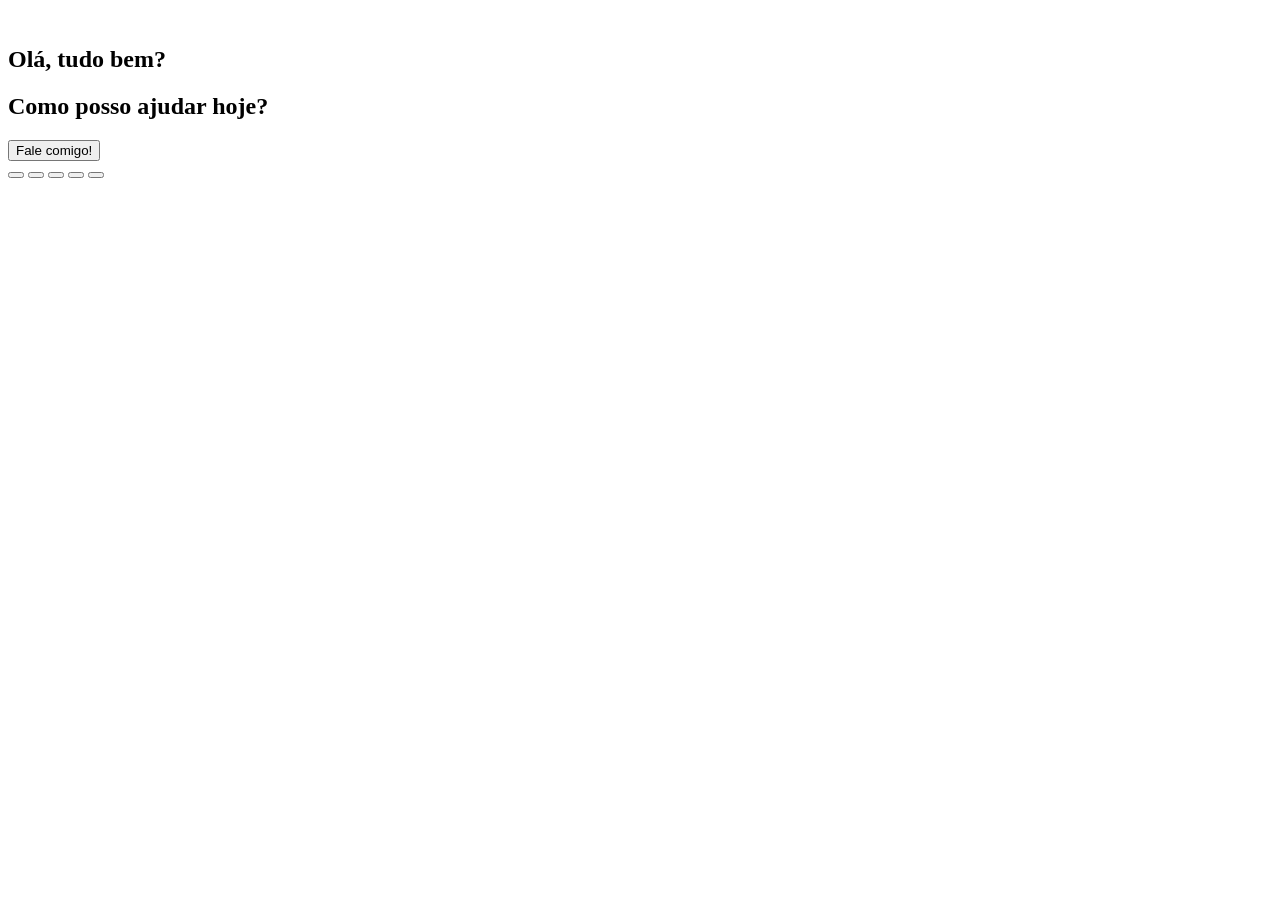
==== index.html @ 36d2557b "add - estrutura base do projeto" ====
<!DOCTYPE html>
 <html lang="pt-br">
 <head>
    <meta charset="UTF-8">
    <meta name="viewport" content="width=device-width, initial-scale=1.0">
    <title>SAP</title>
 </head>
 <body>
    <header>

    </header>
    <main>
        <section>
            <div>
                <img src="" alt="">
                <h1>Olá, tudo bem?</h1>
                <h1>Como posso ajudar hoje?</h1>
                <button>Fale comigo!</button>
            </div>
            <div>
                <button></button>
                <button></button>
                <button></button>
                <button></button>
                <button></button>
            </div>
        </section>
    </main>
    <footer>

    </footer>
 </body>
 </html>
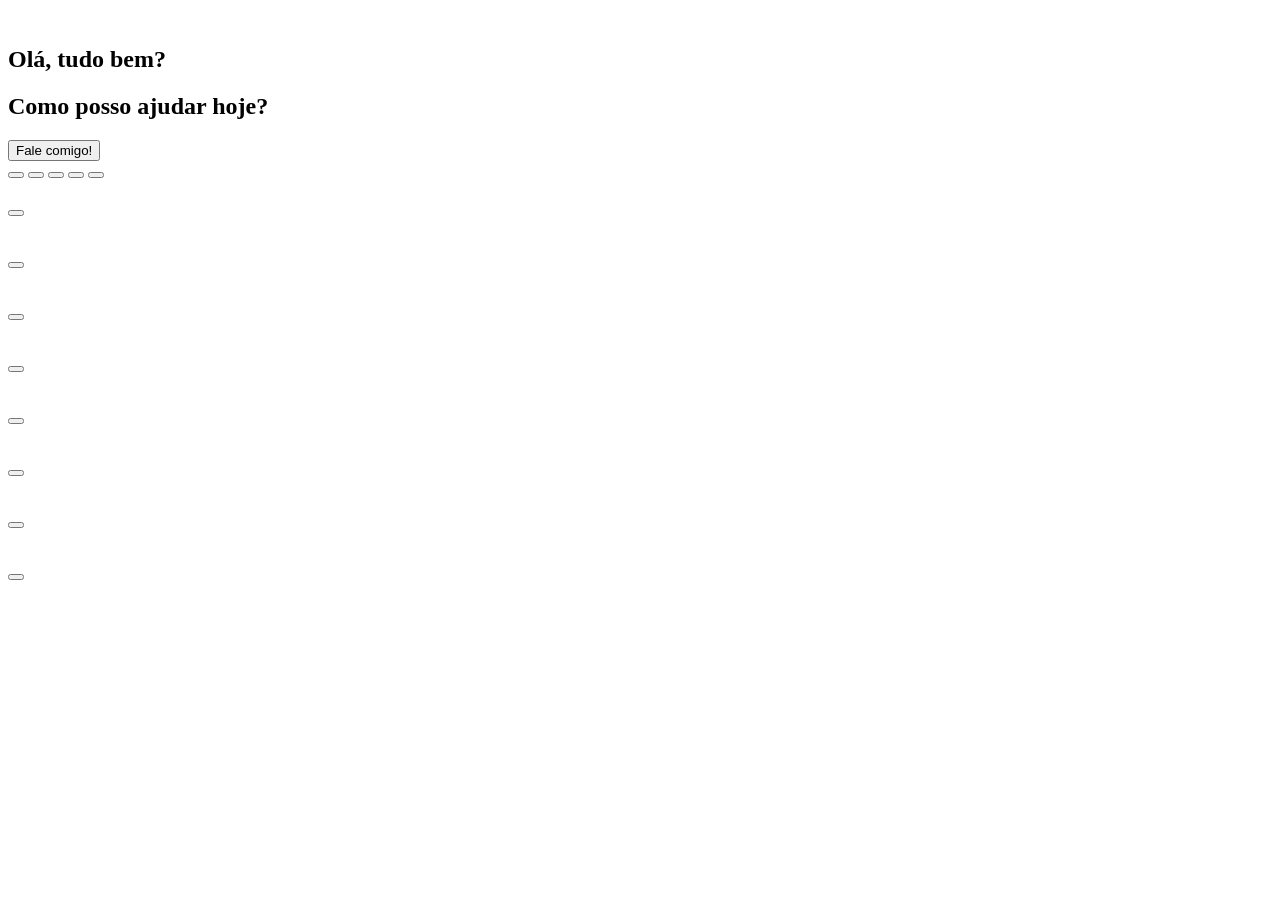
==== commit 1699d215: "add - adicionei a area de produtos" ====
--- a/index.html
+++ b/index.html
@@ -25,6 +25,50 @@
                 <button></button>
             </div>
         </section>
+        <section>
+            <div>
+                <h2></h2>
+                <p></p>
+                <button></button>
+            </div>
+            <div class="area_de_produtos">
+                <div class="produto">
+                    <img class="foto_produto" src="" alt="">
+                    <p></p>
+                    <button class="botao_carrinho"></button>
+                </div>
+                <div class="produto">
+                    <img class="foto_produto" src="" alt="">
+                    <p></p>
+                    <button class="botao_carrinho"></button>
+                </div>
+                <div class="produto">
+                    <img class="foto_produto" src="" alt="">
+                    <p></p>
+                    <button class="botao_carrinho"></button>
+                </div>
+                <div class="produto">
+                    <img class="foto_produto" src="" alt="">
+                    <p></p>
+                    <button class="botao_carrinho"></button>
+                </div>
+                <div class="produto">
+                    <img class="foto_produto" src="" alt="">
+                    <p></p>
+                    <button class="botao_carrinho"></button>
+                </div>
+                <div class="produto">
+                    <img class="foto_produto" src="" alt="">
+                    <p></p>
+                    <button class="botao_carrinho"></button>
+                </div>
+                <div class="produto">
+                    <img class="foto_produto" src="" alt="">
+                    <p></p>
+                    <button class="botao_carrinho"></button>
+                </div>
+            </div>
+        </section>
     </main>
     <footer>
 
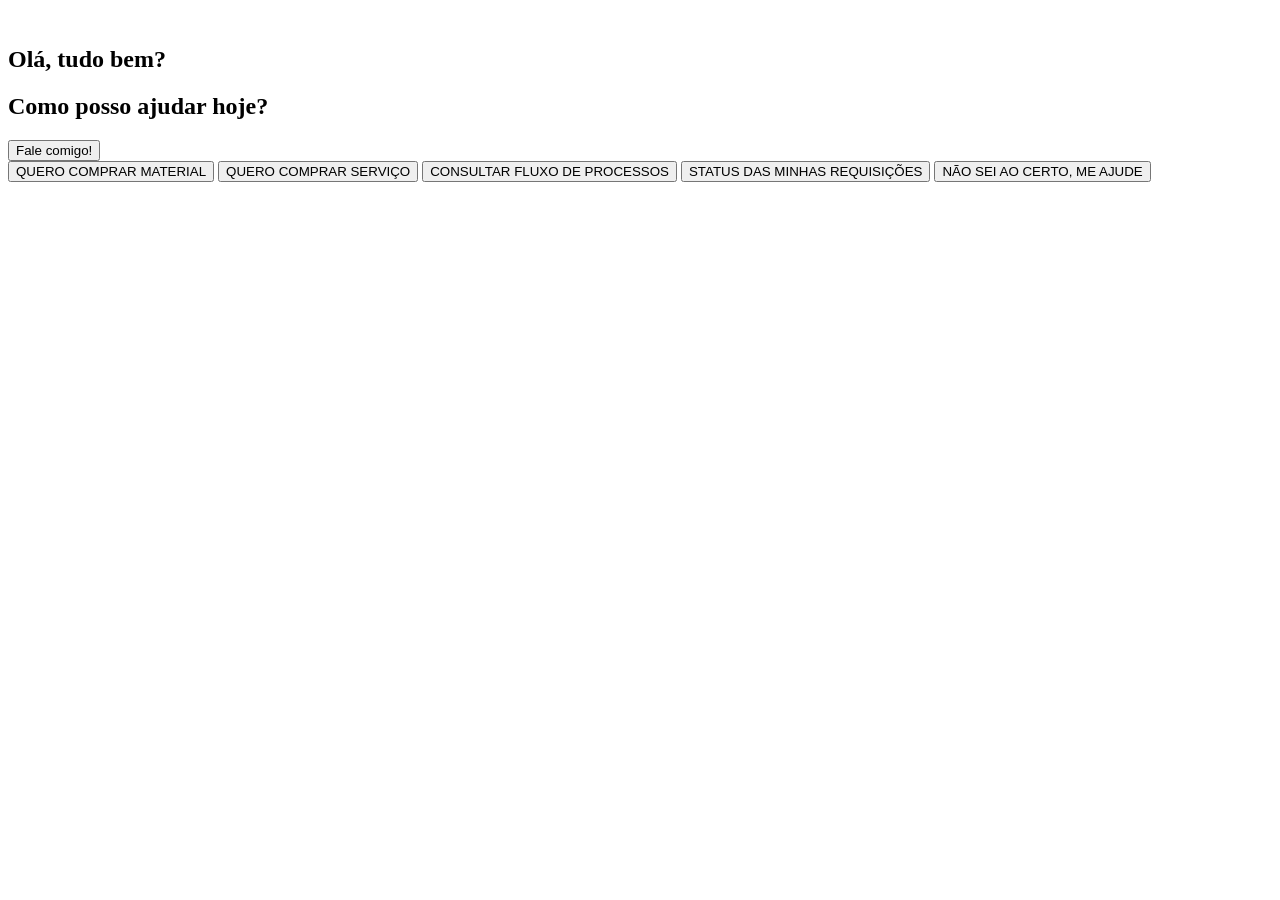
==== commit 55ef84fa: "add - adicionei as fotos e textos" ====
--- a/index.html
+++ b/index.html
@@ -18,55 +18,11 @@
                 <button>Fale comigo!</button>
             </div>
             <div>
-                <button></button>
-                <button></button>
-                <button></button>
-                <button></button>
-                <button></button>
-            </div>
-        </section>
-        <section>
-            <div>
-                <h2></h2>
-                <p></p>
-                <button></button>
-            </div>
-            <div class="area_de_produtos">
-                <div class="produto">
-                    <img class="foto_produto" src="" alt="">
-                    <p></p>
-                    <button class="botao_carrinho"></button>
-                </div>
-                <div class="produto">
-                    <img class="foto_produto" src="" alt="">
-                    <p></p>
-                    <button class="botao_carrinho"></button>
-                </div>
-                <div class="produto">
-                    <img class="foto_produto" src="" alt="">
-                    <p></p>
-                    <button class="botao_carrinho"></button>
-                </div>
-                <div class="produto">
-                    <img class="foto_produto" src="" alt="">
-                    <p></p>
-                    <button class="botao_carrinho"></button>
-                </div>
-                <div class="produto">
-                    <img class="foto_produto" src="" alt="">
-                    <p></p>
-                    <button class="botao_carrinho"></button>
-                </div>
-                <div class="produto">
-                    <img class="foto_produto" src="" alt="">
-                    <p></p>
-                    <button class="botao_carrinho"></button>
-                </div>
-                <div class="produto">
-                    <img class="foto_produto" src="" alt="">
-                    <p></p>
-                    <button class="botao_carrinho"></button>
-                </div>
+                <button>QUERO COMPRAR MATERIAL</button>
+                <button>QUERO COMPRAR SERVIÇO</button>
+                <button>CONSULTAR FLUXO DE PROCESSOS</button>
+                <button>STATUS DAS MINHAS REQUISIÇÕES</button>
+                <button>NÃO SEI AO CERTO, ME AJUDE</button>
             </div>
         </section>
     </main>
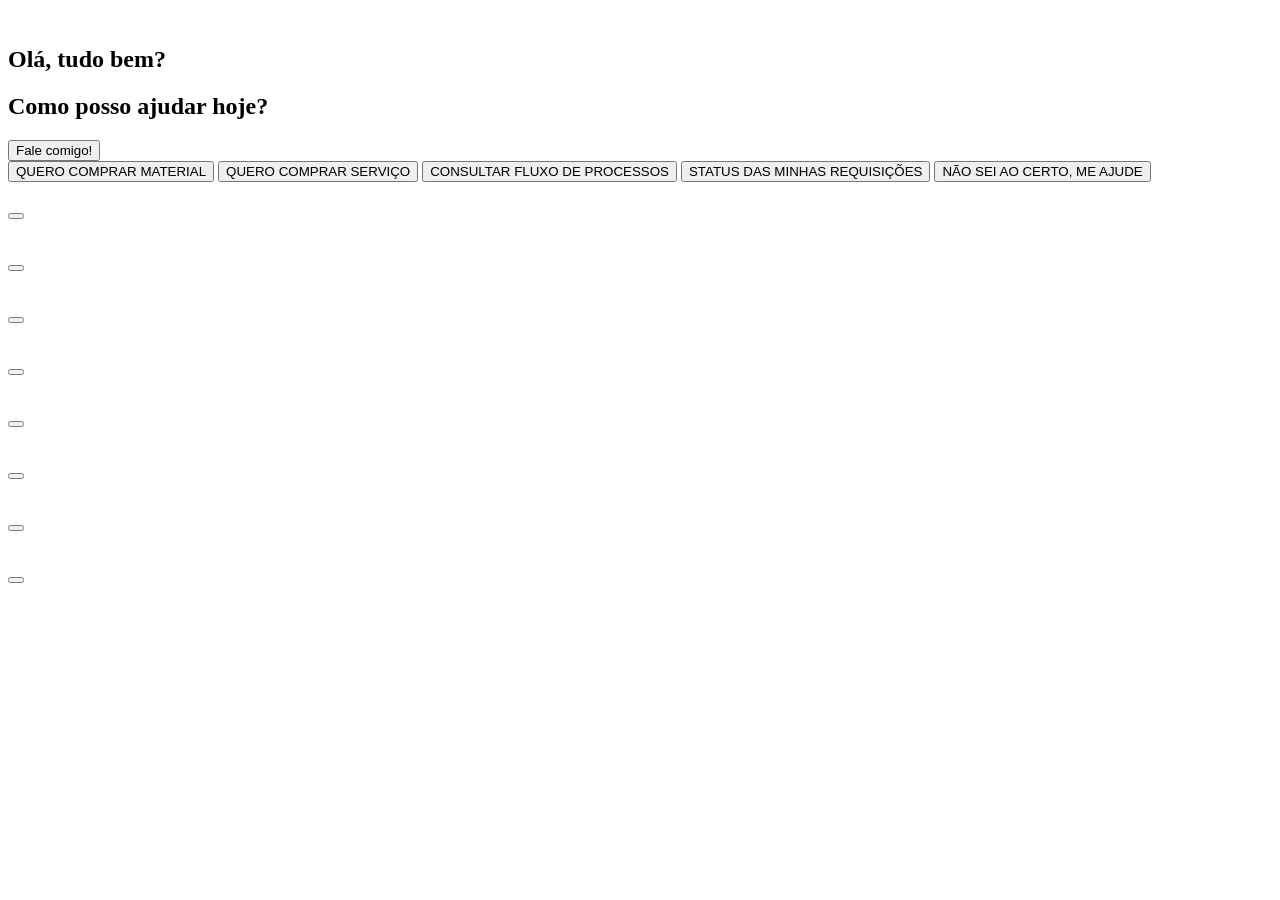
==== commit e8c953c3: "Merge branch 'main' of https://github.com/henriquebetinelli/atividade-SAP" ====
--- a/index.html
+++ b/index.html
@@ -25,6 +25,50 @@
                 <button>NÃO SEI AO CERTO, ME AJUDE</button>
             </div>
         </section>
+        <section>
+            <div>
+                <h2></h2>
+                <p></p>
+                <button></button>
+            </div>
+            <div class="area_de_produtos">
+                <div class="produto">
+                    <img class="foto_produto" src="" alt="">
+                    <p></p>
+                    <button class="botao_carrinho"></button>
+                </div>
+                <div class="produto">
+                    <img class="foto_produto" src="" alt="">
+                    <p></p>
+                    <button class="botao_carrinho"></button>
+                </div>
+                <div class="produto">
+                    <img class="foto_produto" src="" alt="">
+                    <p></p>
+                    <button class="botao_carrinho"></button>
+                </div>
+                <div class="produto">
+                    <img class="foto_produto" src="" alt="">
+                    <p></p>
+                    <button class="botao_carrinho"></button>
+                </div>
+                <div class="produto">
+                    <img class="foto_produto" src="" alt="">
+                    <p></p>
+                    <button class="botao_carrinho"></button>
+                </div>
+                <div class="produto">
+                    <img class="foto_produto" src="" alt="">
+                    <p></p>
+                    <button class="botao_carrinho"></button>
+                </div>
+                <div class="produto">
+                    <img class="foto_produto" src="" alt="">
+                    <p></p>
+                    <button class="botao_carrinho"></button>
+                </div>
+            </div>
+        </section>
     </main>
     <footer>
 
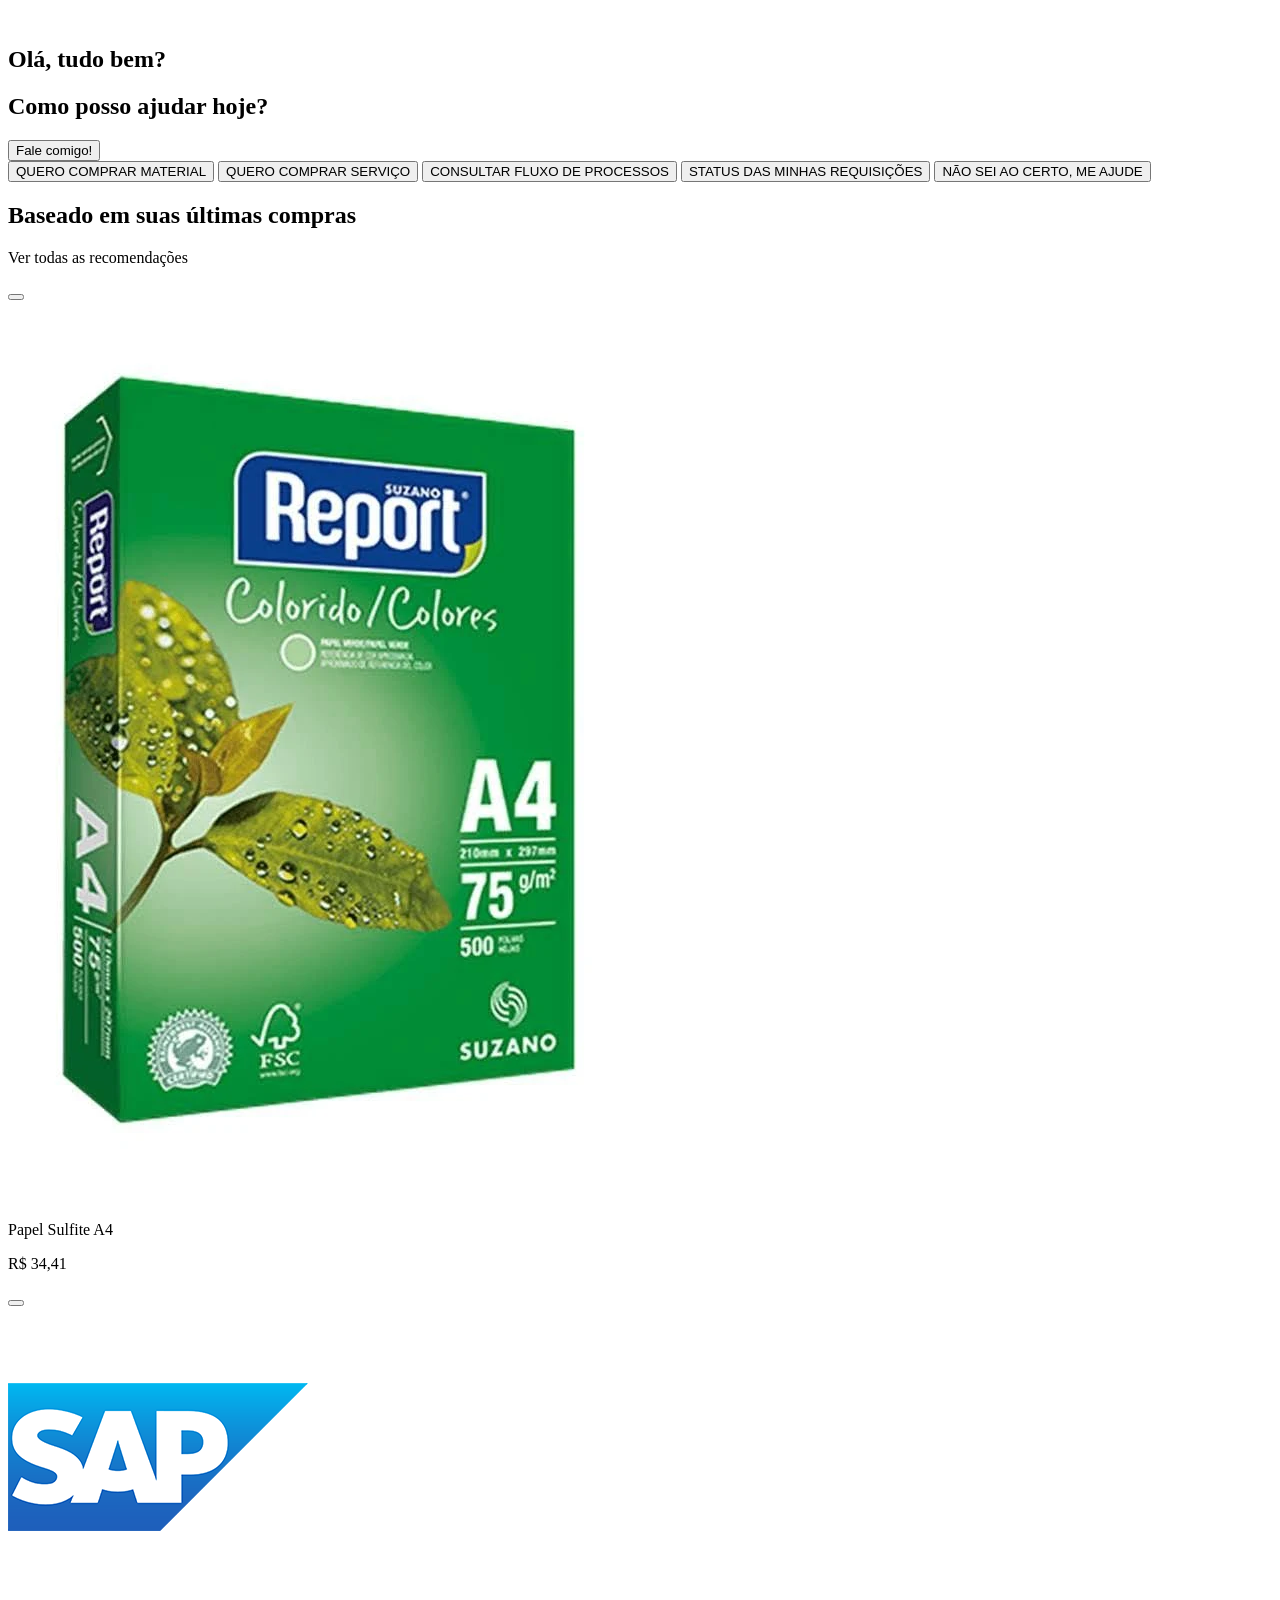
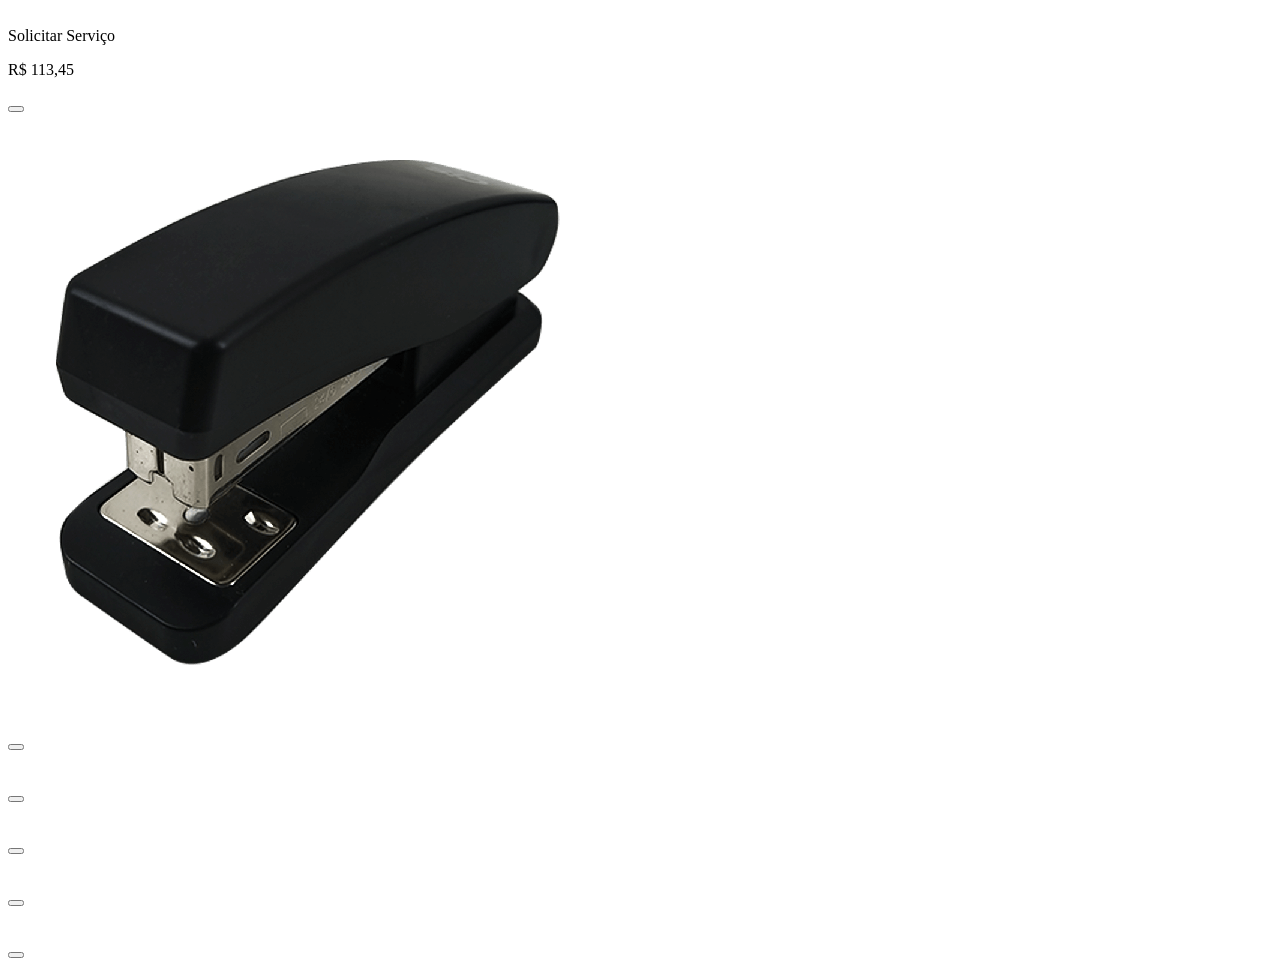
==== commit ec586601: "add- adicionei os produtos e a legenda" ====
--- a/index.html
+++ b/index.html
@@ -27,23 +27,25 @@
         </section>
         <section>
             <div>
-                <h2></h2>
-                <p></p>
+                <h2>Baseado em suas últimas compras</h2>
+                <p>Ver todas as recomendações</p>
                 <button></button>
             </div>
             <div class="area_de_produtos">
                 <div class="produto">
-                    <img class="foto_produto" src="" alt="">
-                    <p></p>
+                    <img class="foto_produto" src="assets/shopping.webp" alt="">
+                    <p>Papel Sulfite A4</p>
+                    <p>R$ 34,41</p>
                     <button class="botao_carrinho"></button>
                 </div>
                 <div class="produto">
-                    <img class="foto_produto" src="" alt="">
-                    <p></p>
+                    <img class="foto_produto" src="assets/sap logo.png" alt="">
+                    <p>Solicitar Serviço</p>
+                    <p>R$ 113,45</p>
                     <button class="botao_carrinho"></button>
                 </div>
                 <div class="produto">
-                    <img class="foto_produto" src="" alt="">
+                    <img class="foto_produto" src="assets/grampeador.png" alt="">
                     <p></p>
                     <button class="botao_carrinho"></button>
                 </div>
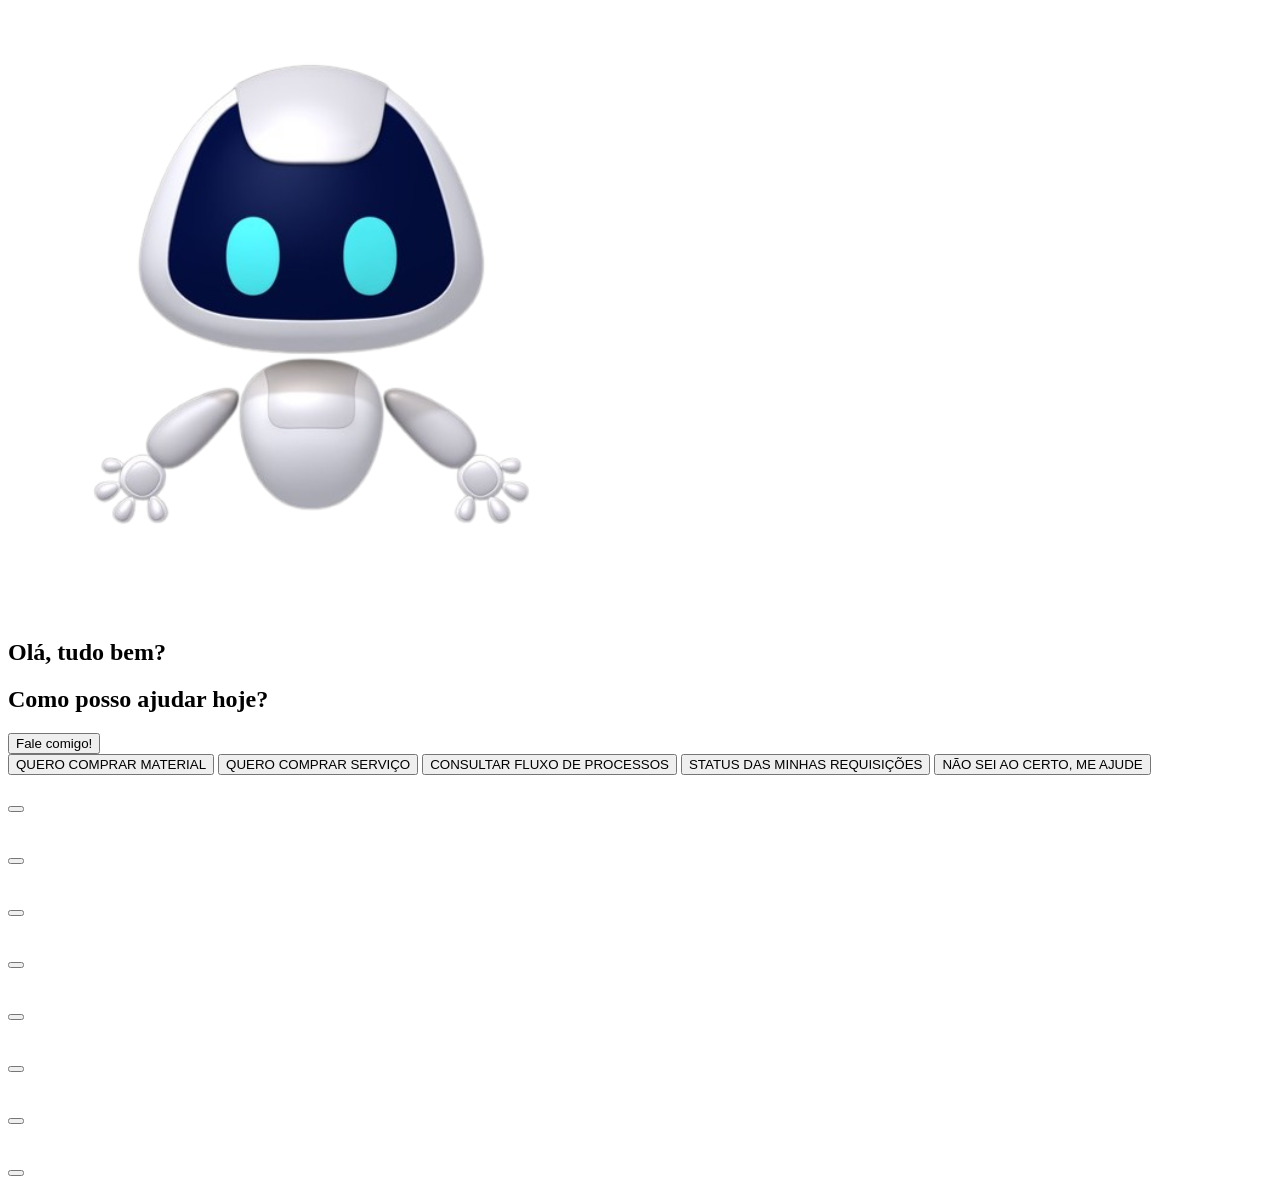
==== commit dbdb5f29: "add - adicionei a foto do robizinho e criei style" ====
--- a/index.html
+++ b/index.html
@@ -12,7 +12,7 @@
     <main>
         <section>
             <div>
-                <img src="" alt="">
+                <img src="assets/foto_robozinho.png" alt="Foto robozinho">
                 <h1>Olá, tudo bem?</h1>
                 <h1>Como posso ajudar hoje?</h1>
                 <button>Fale comigo!</button>
@@ -27,25 +27,23 @@
         </section>
         <section>
             <div>
-                <h2>Baseado em suas últimas compras</h2>
-                <p>Ver todas as recomendações</p>
+                <h2></h2>
+                <p></p>
                 <button></button>
             </div>
             <div class="area_de_produtos">
                 <div class="produto">
-                    <img class="foto_produto" src="assets/shopping.webp" alt="">
-                    <p>Papel Sulfite A4</p>
-                    <p>R$ 34,41</p>
+                    <img class="foto_produto" src="" alt="">
+                    <p></p>
                     <button class="botao_carrinho"></button>
                 </div>
                 <div class="produto">
-                    <img class="foto_produto" src="assets/sap logo.png" alt="">
-                    <p>Solicitar Serviço</p>
-                    <p>R$ 113,45</p>
+                    <img class="foto_produto" src="" alt="">
+                    <p></p>
                     <button class="botao_carrinho"></button>
                 </div>
                 <div class="produto">
-                    <img class="foto_produto" src="assets/grampeador.png" alt="">
+                    <img class="foto_produto" src="" alt="">
                     <p></p>
                     <button class="botao_carrinho"></button>
                 </div>
@@ -73,7 +71,7 @@
         </section>
     </main>
     <footer>
-
+    
     </footer>
  </body>
  </html>
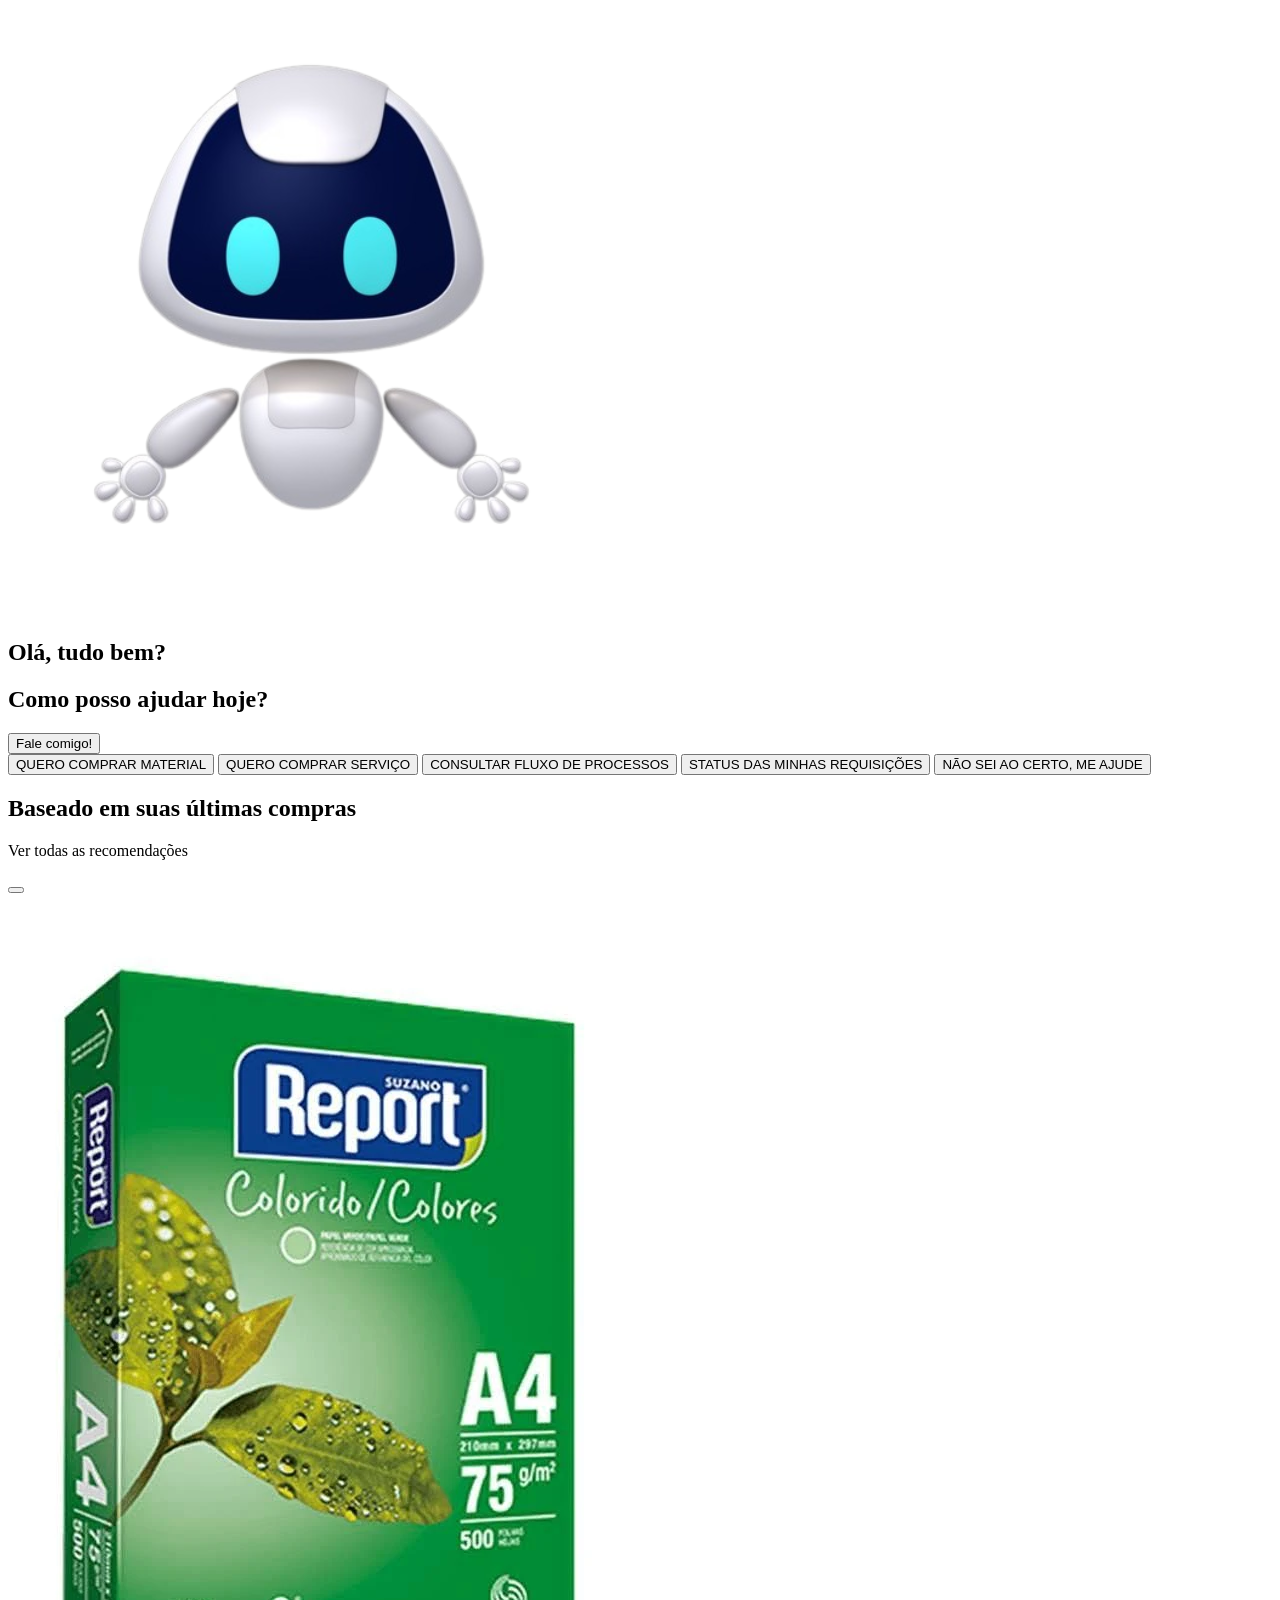
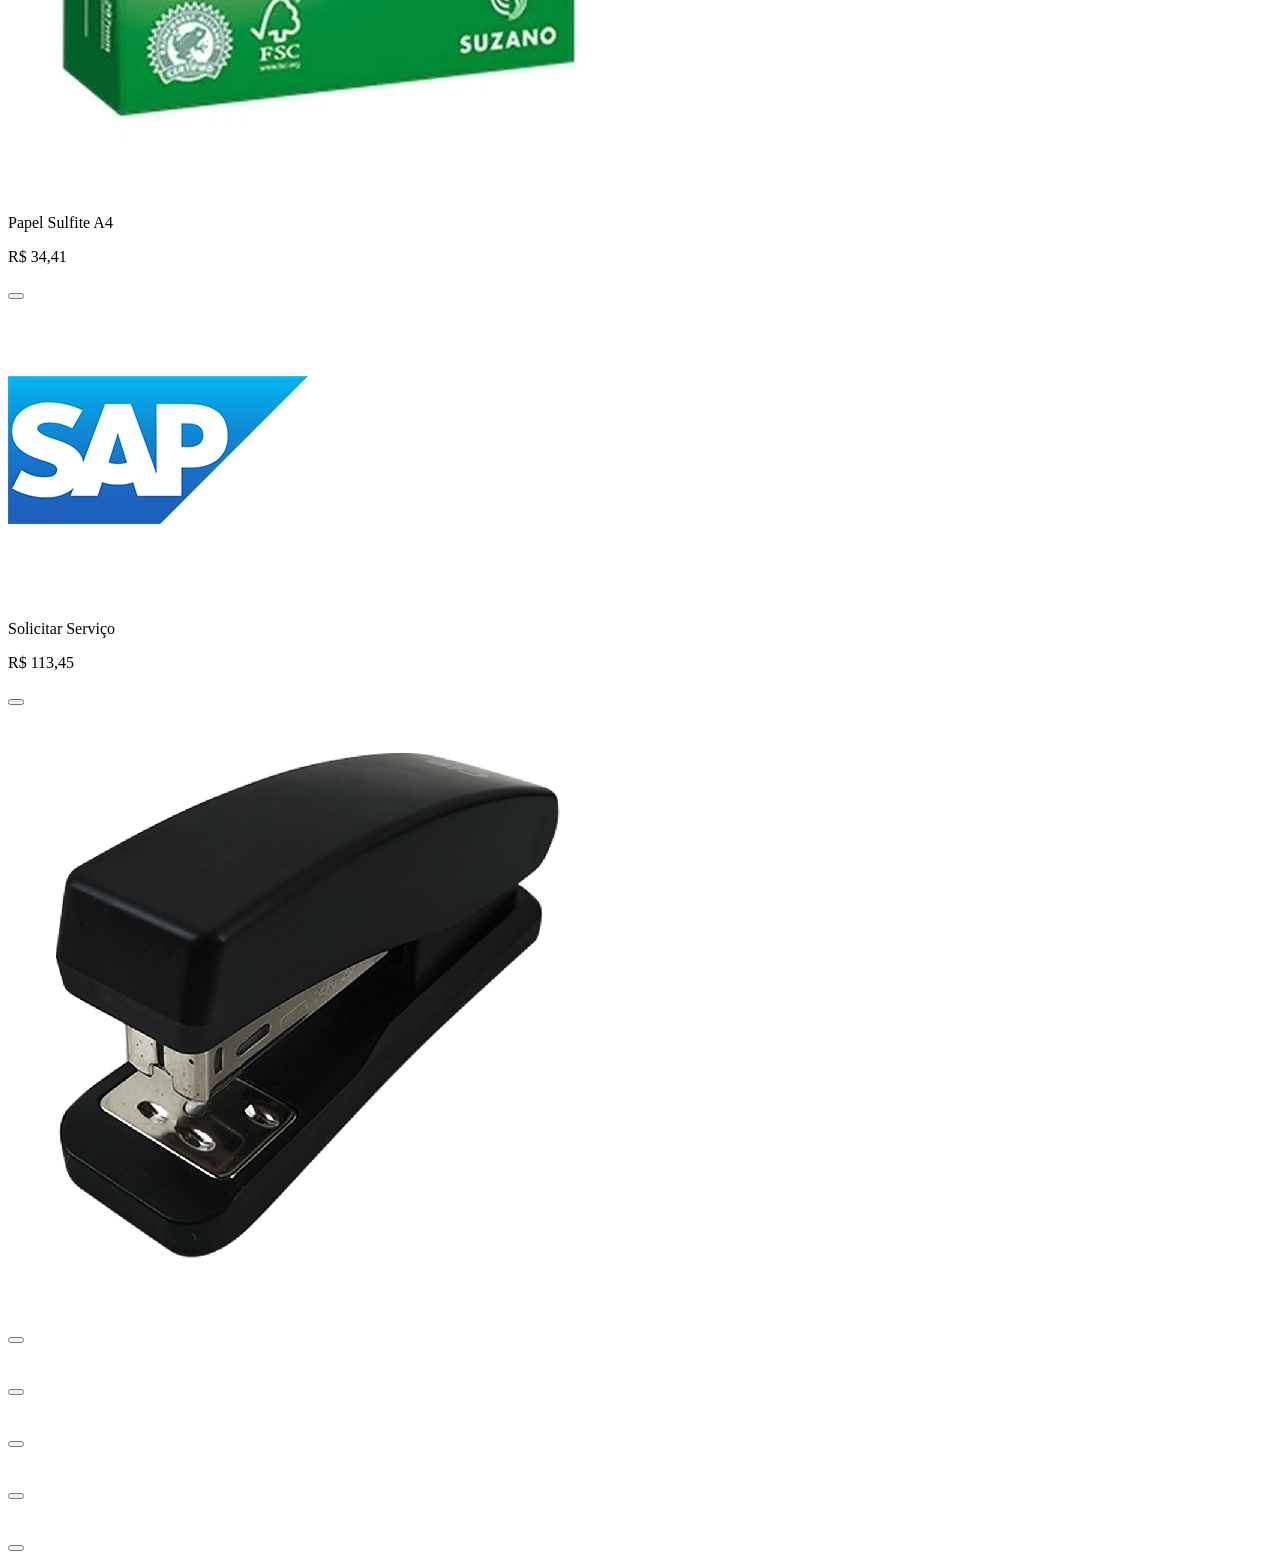
==== commit d9ca141d: "Merge branch 'main' of https://github.com/henriquebetinelli/atividade-SAP" ====
--- a/index.html
+++ b/index.html
@@ -27,23 +27,25 @@
         </section>
         <section>
             <div>
-                <h2></h2>
-                <p></p>
+                <h2>Baseado em suas últimas compras</h2>
+                <p>Ver todas as recomendações</p>
                 <button></button>
             </div>
             <div class="area_de_produtos">
                 <div class="produto">
-                    <img class="foto_produto" src="" alt="">
-                    <p></p>
+                    <img class="foto_produto" src="assets/shopping.webp" alt="">
+                    <p>Papel Sulfite A4</p>
+                    <p>R$ 34,41</p>
                     <button class="botao_carrinho"></button>
                 </div>
                 <div class="produto">
-                    <img class="foto_produto" src="" alt="">
-                    <p></p>
+                    <img class="foto_produto" src="assets/sap logo.png" alt="">
+                    <p>Solicitar Serviço</p>
+                    <p>R$ 113,45</p>
                     <button class="botao_carrinho"></button>
                 </div>
                 <div class="produto">
-                    <img class="foto_produto" src="" alt="">
+                    <img class="foto_produto" src="assets/grampeador.png" alt="">
                     <p></p>
                     <button class="botao_carrinho"></button>
                 </div>
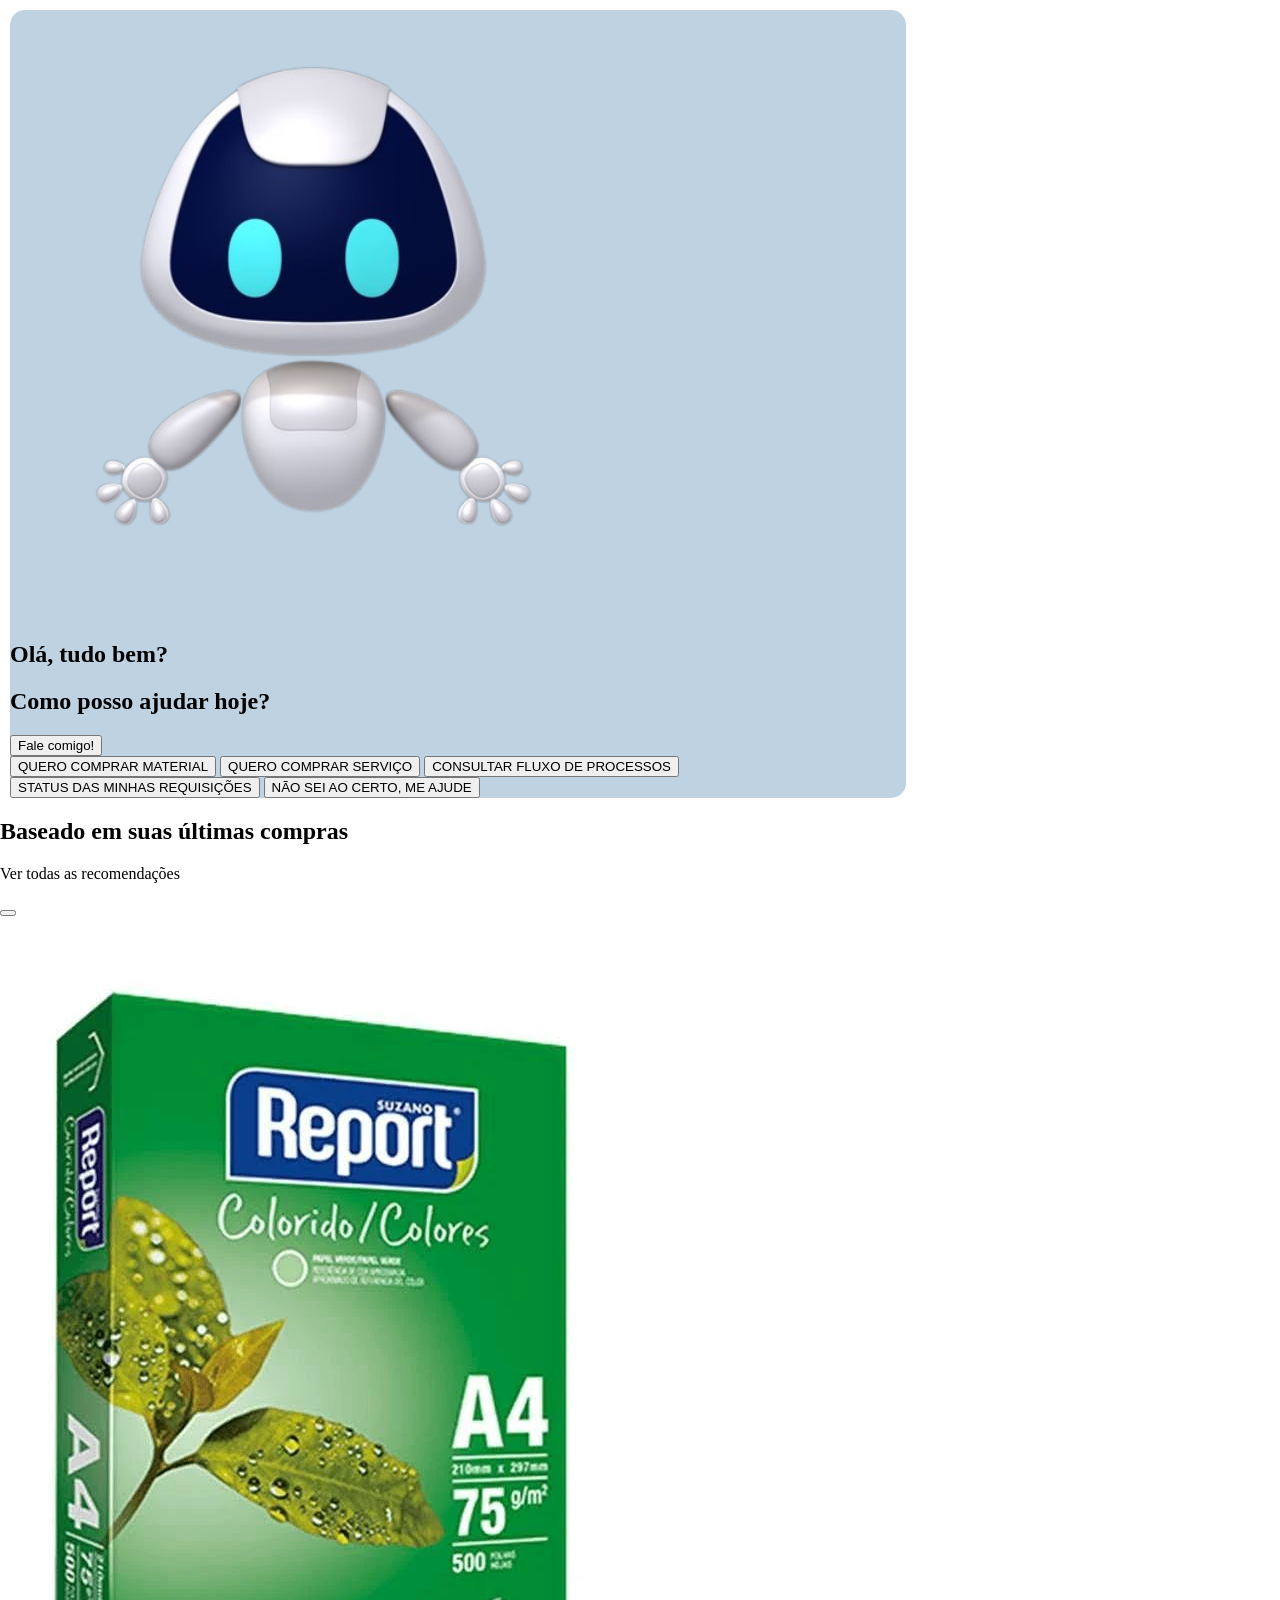
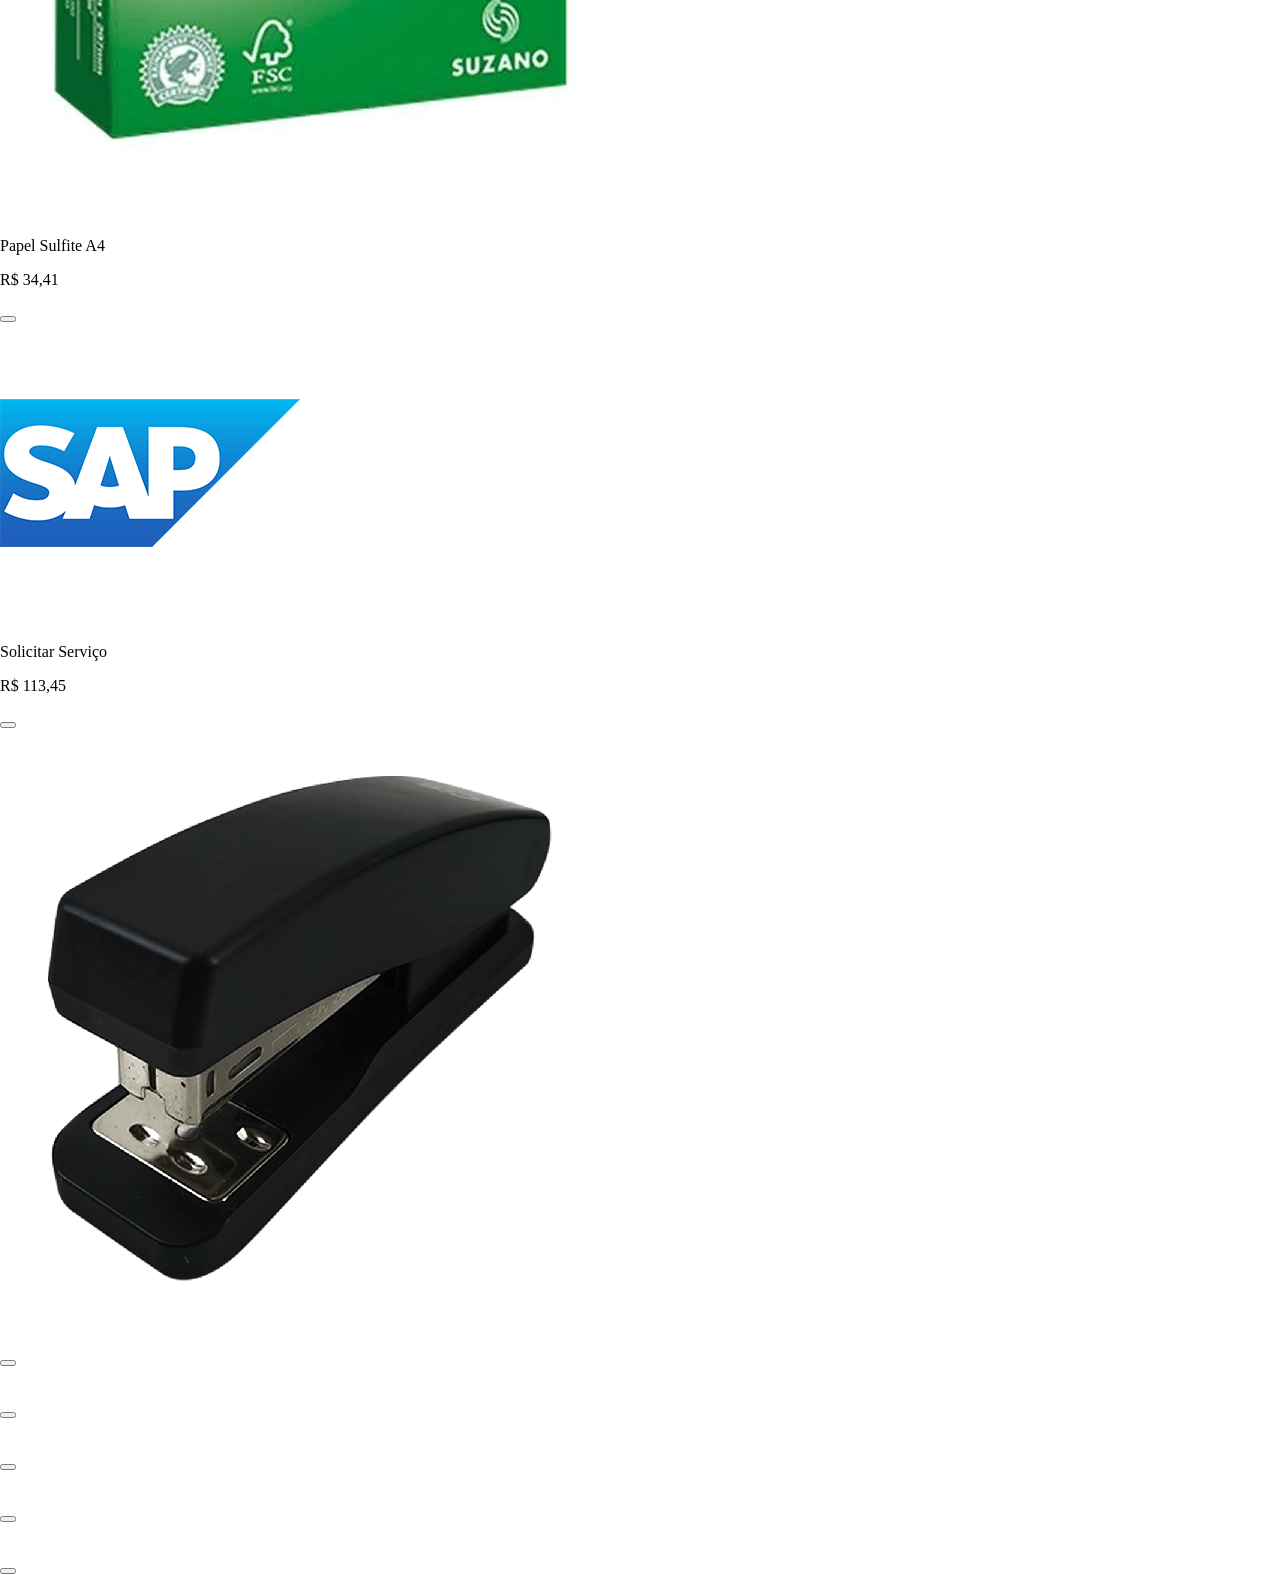
==== commit 0821dfa6: "add - adicionei uma estilização inicial" ====
--- a/index.html
+++ b/index.html
@@ -3,6 +3,7 @@
  <head>
     <meta charset="UTF-8">
     <meta name="viewport" content="width=device-width, initial-scale=1.0">
+    <link rel="stylesheet" href="style.css">
     <title>SAP</title>
  </head>
  <body>
@@ -10,14 +11,14 @@
 
     </header>
     <main>
-        <section>
-            <div>
+        <section class="section">
+            <div class="mensagem_inicial">
                 <img src="assets/foto_robozinho.png" alt="Foto robozinho">
                 <h1>Olá, tudo bem?</h1>
                 <h1>Como posso ajudar hoje?</h1>
                 <button>Fale comigo!</button>
             </div>
-            <div>
+            <div class="acoes_inicial">
                 <button>QUERO COMPRAR MATERIAL</button>
                 <button>QUERO COMPRAR SERVIÇO</button>
                 <button>CONSULTAR FLUXO DE PROCESSOS</button>
--- a/style.css
+++ b/style.css
@@ -0,0 +1,10 @@
+body {
+    margin: 0;
+    background-color: white;
+}
+.section {
+    width: 70%;
+    border-radius: 15px;
+    margin: 10px;
+    background-color: rgb(191, 210, 226);
+}
